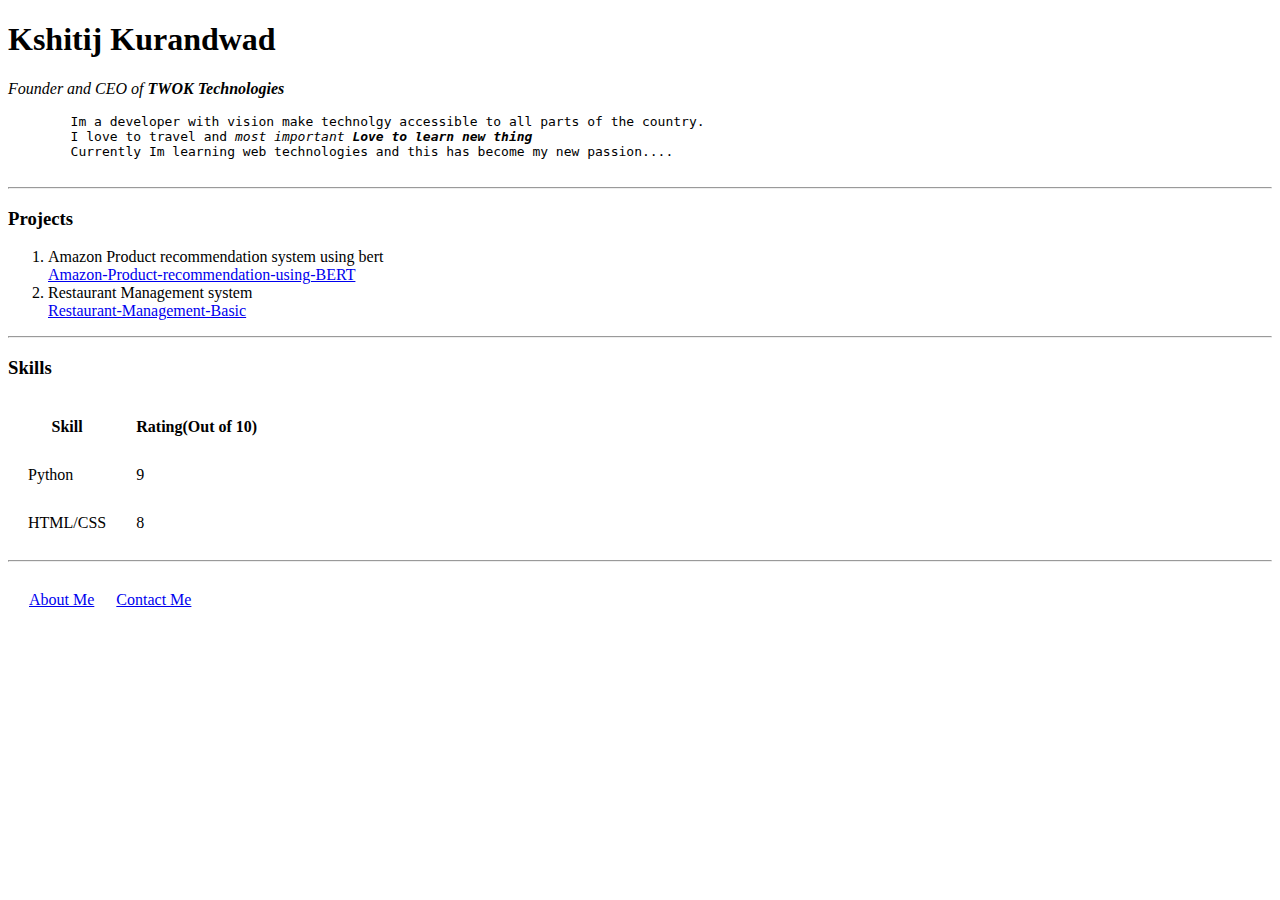
==== index.html @ 0f9c0d48 "Initial Commit" ====
<!DOCTYPE html>
<html lang="en">
<head>
    <meta charset="UTF-8">
    <meta http-equiv="X-UA-Compatible" content="IE=edge">
    <meta name="viewport" content="width=device-width, initial-scale=1.0">
    <title>Kshitij Kurandwad</title>
</head>
<body>
    <!-- <img src="images/mypic.jpg" alt="Kshitij"> -->
    <h1>Kshitij Kurandwad</h1>
    <p><em>Founder and CEO of <strong>TWOK Technologies</strong></em></p>
    <pre>
        Im a developer with vision make technolgy accessible to all parts of the country.
        I love to travel and <em>most important <strong>Love to learn new thing</strong></em>
        Currently Im learning web technologies and this has become my new passion....
    </pre>
    <hr>
    <h3>Projects</h3>
    <p>
        <ol type="1">
            <li>Amazon Product recommendation system using bert</li>
            <a href="https://github.com/twok020101/Amazon-Product-recommendation-using-BERT">Amazon-Product-recommendation-using-BERT</a>
            <li>Restaurant Management system</li>
            <a href="http://github.com/twok020101/Restaurant-Management-Basic-">Restaurant-Management-Basic</a>
        </ol>
    </p>
    <hr>
    <h3>Skills</h3>
    <table cellspacing="10" cellpadding="10">
        <thead>
            <th>Skill</th>
            <th>Rating(Out of 10)</th>
        </thead>
        <tbody>
            <tr>
                <td>Python</td>
                <td>9</td>
            </tr>
            <tr>
                <td>HTML/CSS</td>
                <td>8</td>
            </tr>
        </tbody>
    </table>
    <hr>
    <table cellspacing="20">
    <tr>
    <td><a href="about.html">About Me</a></td>
    <td><a href="contact.html">Contact Me</a></td>
    </tr>
    </table>
</body>
</html>
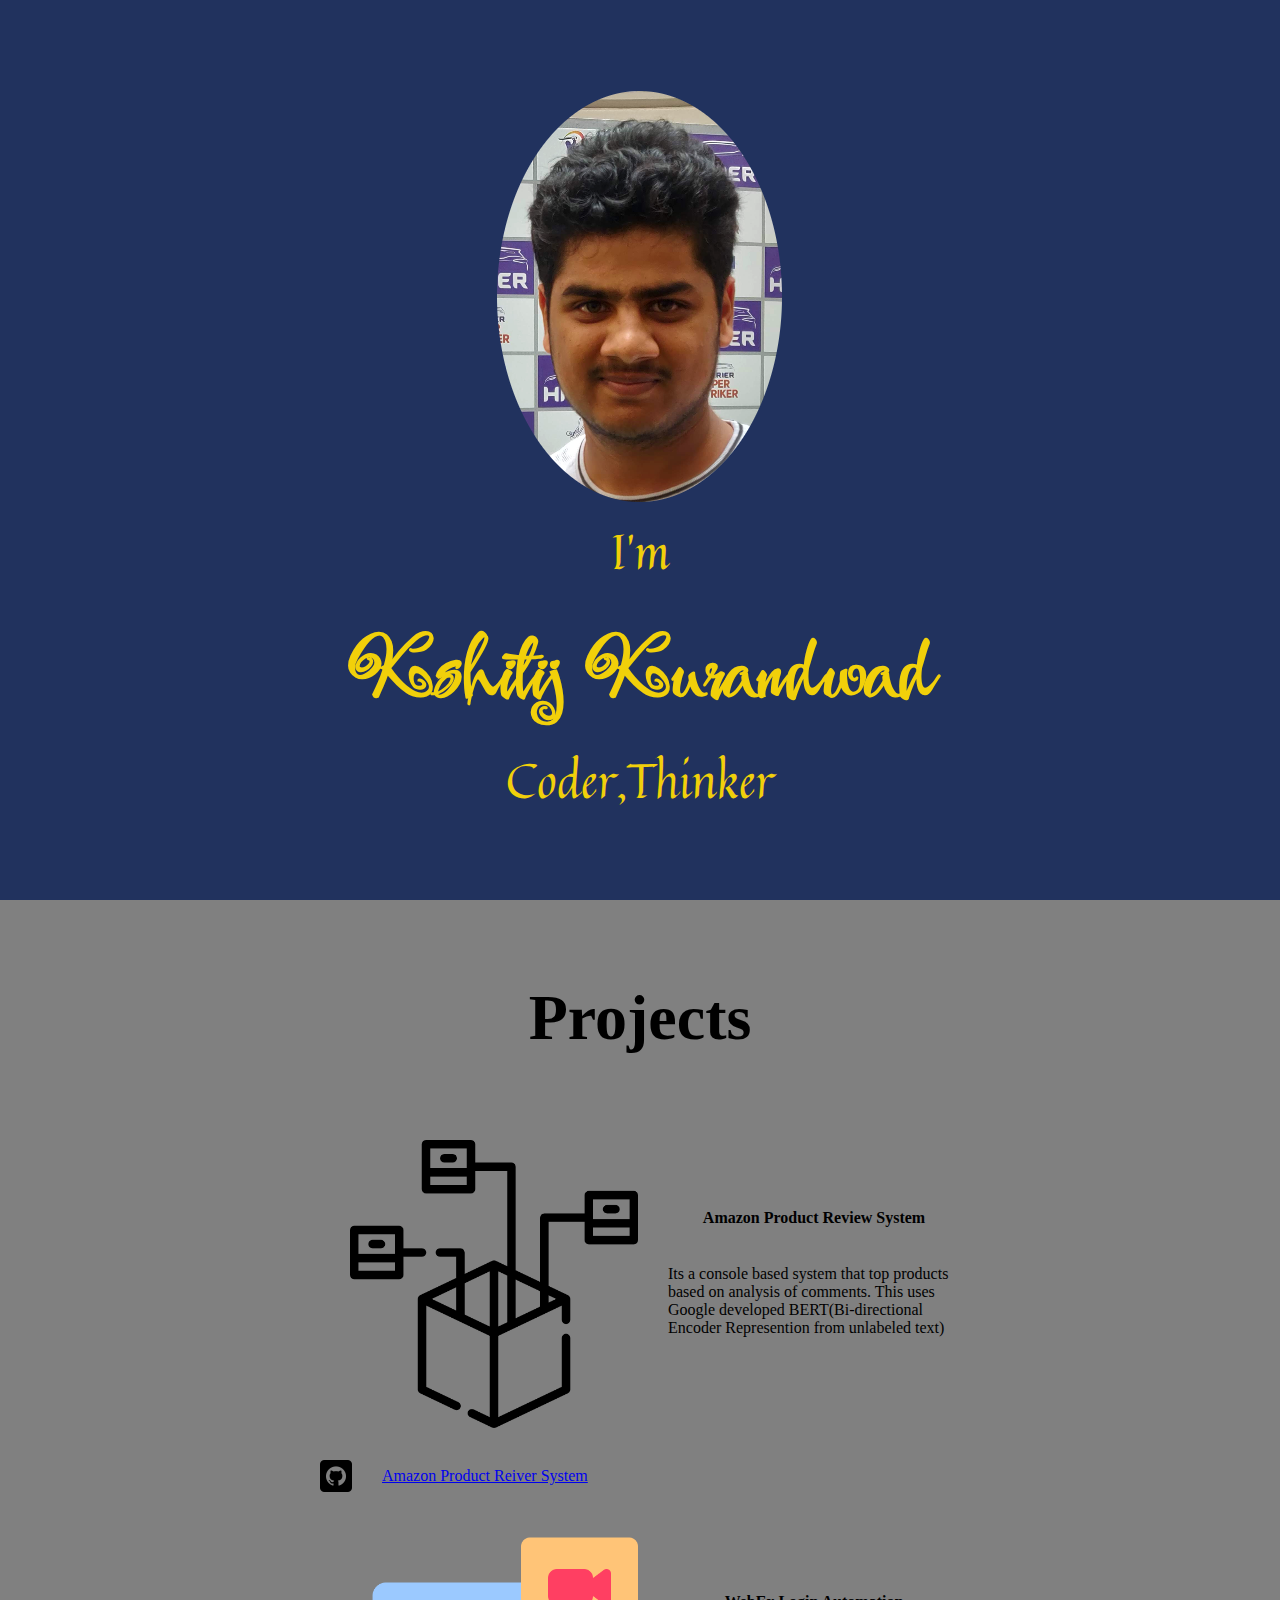
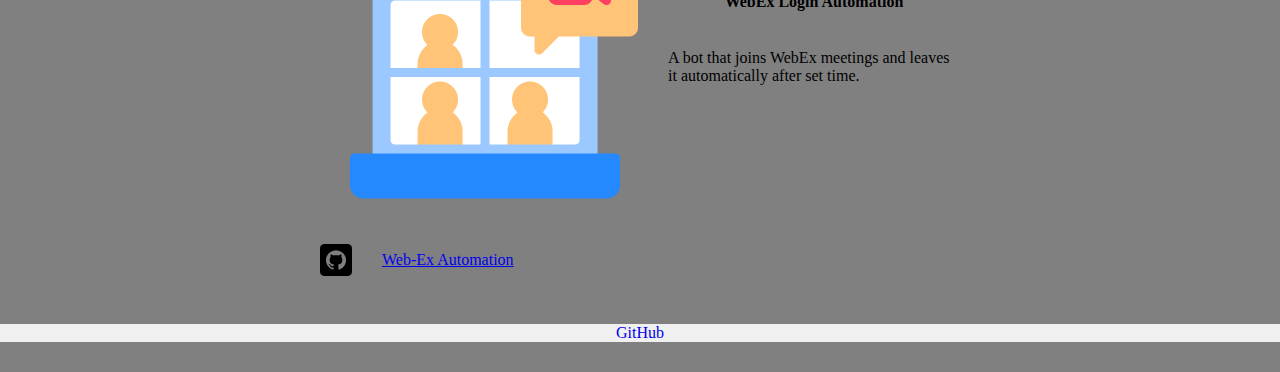
==== commit 8e3fa68a: "Added Css and extra dev" ====
--- a/index.html
+++ b/index.html
@@ -4,51 +4,56 @@
     <meta charset="UTF-8">
     <meta http-equiv="X-UA-Compatible" content="IE=edge">
     <meta name="viewport" content="width=device-width, initial-scale=1.0">
+    <link rel="stylesheet" href="CSS/stylesheet.css">
+    <link rel="shortcut icon" href="Images/favicon.ico" type="image/x-icon">
     <title>Kshitij Kurandwad</title>
 </head>
 <body>
-    <!-- <img src="images/mypic.jpg" alt="Kshitij"> -->
-    <h1>Kshitij Kurandwad</h1>
-    <p><em>Founder and CEO of <strong>TWOK Technologies</strong></em></p>
-    <pre>
-        Im a developer with vision make technolgy accessible to all parts of the country.
-        I love to travel and <em>most important <strong>Love to learn new thing</strong></em>
-        Currently Im learning web technologies and this has become my new passion....
-    </pre>
-    <hr>
-    <h3>Projects</h3>
-    <p>
-        <ol type="1">
-            <li>Amazon Product recommendation system using bert</li>
-            <a href="https://github.com/twok020101/Amazon-Product-recommendation-using-BERT">Amazon-Product-recommendation-using-BERT</a>
-            <li>Restaurant Management system</li>
-            <a href="http://github.com/twok020101/Restaurant-Management-Basic-">Restaurant-Management-Basic</a>
-        </ol>
-    </p>
-    <hr>
-    <h3>Skills</h3>
-    <table cellspacing="10" cellpadding="10">
-        <thead>
-            <th>Skill</th>
-            <th>Rating(Out of 10)</th>
-        </thead>
-        <tbody>
-            <tr>
-                <td>Python</td>
-                <td>9</td>
-            </tr>
-            <tr>
-                <td>HTML/CSS</td>
-                <td>8</td>
-            </tr>
-        </tbody>
-    </table>
-    <hr>
-    <table cellspacing="20">
-    <tr>
-    <td><a href="about.html">About Me</a></td>
-    <td><a href="contact.html">Contact Me</a></td>
-    </tr>
-    </table>
+    <div class="headContainer">
+        <img id="mypic" src="Images/mypic.png" alt="Personal_Profile_Pic">
+        <div class="headTextContainer">
+            <h4>I'm</h4>
+            <h1 class="nameclass">Kshitij Kurandwad</h1>
+            <h4>Coder,Thinker</h4>
+        </div>
+        
+    </div>
+    <span class="border-diff">*****</span>
+    <div class="projectContainer">
+        <div class="sectionName">
+            <h2 class="sectionNameHeader">Projects</h2>
+        </div>
+        <div class="project1 commom-project">
+            <img src="Images/project1logo.png" alt="Amazon Review System" class="projectImage">
+            <div class="projectInfo">
+            <h4 class="projectTitle">Amazon Product Review System</h4>
+            <p class="projectDescription">Its a console based system that top products based on analysis of comments.
+                This uses Google developed <span class="textHighLighter">BERT(Bi-directional Encoder Represention from unlabeled text)</span>
+            </p>
+            </div>
+            <div class="linkInfo">
+            <img src="Images/githubLogo.png" alt="GitHub Logo" class="githubLogo">
+            <a href="https://github.com/twok020101/Amazon-Product-recommendation-using-BERT"> Amazon Product Reiver System</a>
+            </div>
+        </div>
+        <div class="project2 common-project">
+            <img src="Images/project2Logo.png" alt="Project Logo" class="projectImage">
+            <div class="projectInfo">
+            <h4 class="projectTitle">WebEx Login Automation</h4>
+            <p class="projectDescription">
+                A bot that joins WebEx meetings and leaves it automatically after set time.
+            </p>
+            </div>
+            <div class="linkInfo">
+            <img src="Images/githubLogo.png" alt="GitHub Logo" class="githubLogo">
+            <a href="https://github.com/twok020101/WebEx_Automaion"> Web-Ex Automation</a>
+            </div>
+        </div>
+    </div>
+    <span class="border-diff">******</span>
+    <div class="bottomContainer">
+        <a href="https://github.com/twok020101" class="footlink">GitHub</a>
+    </div>
+
 </body>
 </html>--- a/CSS/stylesheet.css
+++ b/CSS/stylesheet.css
@@ -0,0 +1,111 @@
+@import url('https://fonts.googleapis.com/css2?family=Festive&family=Quintessential&display=swap');
+
+body{
+    margin: 0;
+    background-color: gray;
+}
+
+.headContainer{
+    display: flex;
+    flex-direction: column;
+    position: relative;
+    margin: 0;
+    justify-content: center;
+    align-items: center;
+    height: 100vh;
+    background-color: #21325E;
+    margin-bottom: 10px;
+}
+
+.headTextContainer h1, .headTextContainer h4{
+    text-align: center;
+    color: #F1D00A;    ;
+}
+
+.headTextContainer h1{
+    font-family: 'Festive', cursive;
+    font-size: 5em;
+    margin: 0;
+}
+
+.headTextContainer h4{
+    font-family: 'Quintessential', cursive;
+    margin:0;
+    font-size: 3em;
+    font-weight: 400;
+    padding-top: 0;
+    margin-bottom: 20px;
+}
+
+.sectionNameHeader{
+    text-align: center;
+    font-size: 4rem;
+}
+
+.border-diff{
+    opacity: 50%;
+    color: gray;
+    display: flex;
+    justify-content: center;
+}
+
+.projectContainer{
+    margin: auto;
+    width: 50%;
+}
+
+.projectImage{
+    width: 45%;
+    float: left;
+    margin: 2rem 30px;
+}
+
+.projectInfo{
+    display: flex;
+    flex-direction: column;
+    justify-content: center;
+    align-items: center;
+}
+
+.projectInfo h4{
+    padding-top: 5rem;
+}
+
+.linkInfo{
+    clear: left;
+    display: flex;
+    justify-content: left;
+    align-items: center;
+}
+
+.githubLogo{
+    width: 5%;
+    float: left;
+    margin-right: 30px;
+}
+
+.linkInfo a{
+    text-emphasis: none;
+}
+
+.bottomContainer{
+    display: flex;
+    background-color: #F0F0F0;
+    margin: 30px auto;
+    justify-content: center;
+    align-items: center;
+}
+
+.footlink{
+    text-decoration: none;
+    font-size: 1rem;
+}
+
+/* IDS */
+
+#mypic{
+    height:  auto 10vh;
+    width: auto 3vw;
+    overflow: auto;
+    margin-top: 20px;
+}